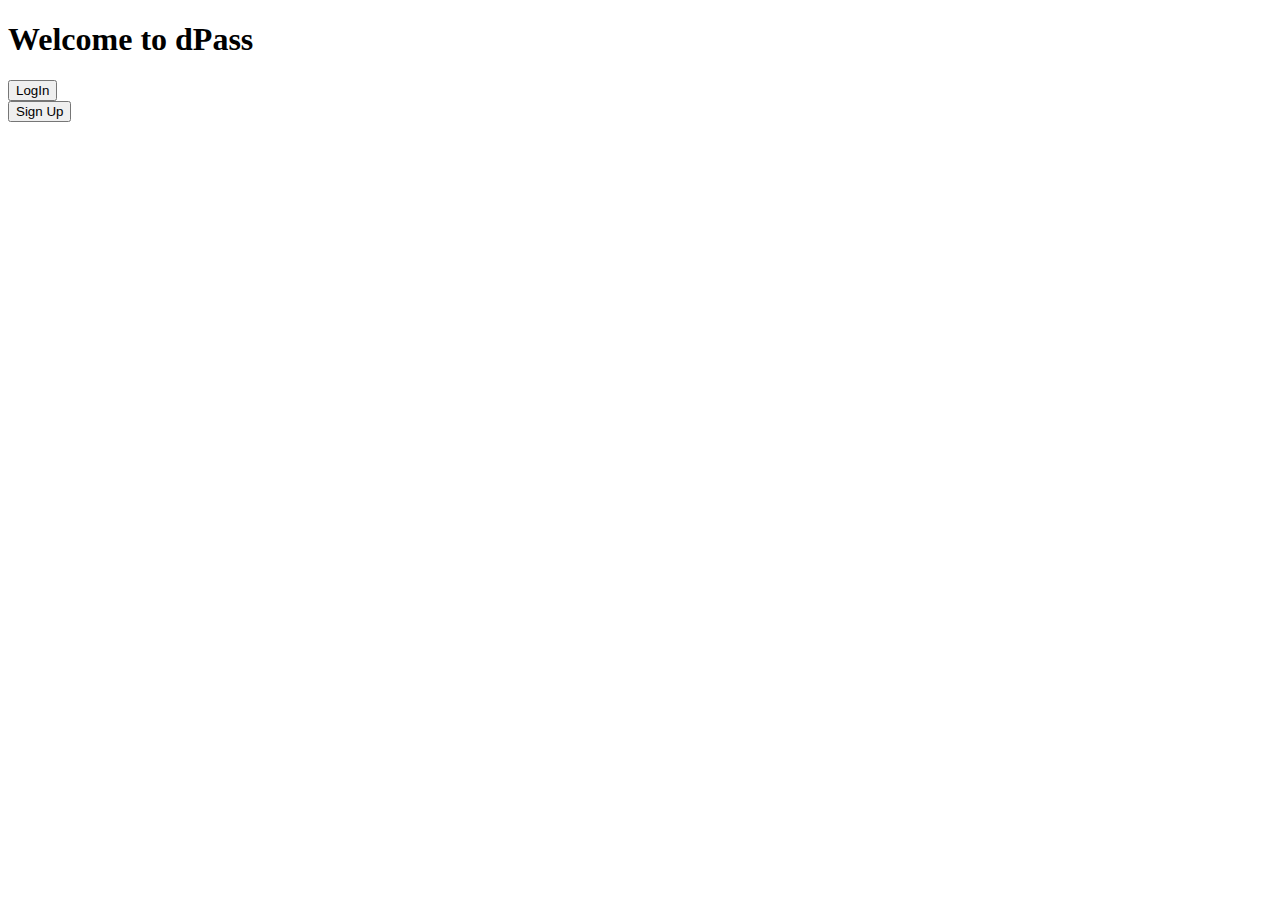
==== index.html @ 6011e39d "Added Login/SignUp pages, password hashing, handled input errors, added session variables to allow o" ====
<!DOCTYPE html>
<html lang="en" dir="ltr">
  <head>
    <meta charset="utf-8">
    <title>dPass</title>
  </head>
  <body>
    <h1>Welcome to dPass</h1>
    <div>
      <form action='./main/login.php'>
        <input type='submit' value='LogIn'/>
      </form>
    </div>

    <div>
      <form action='./main/signUp.php'>
        <input type='submit' value='Sign Up'/>
      </form>
    </div>
  </body>
</html>
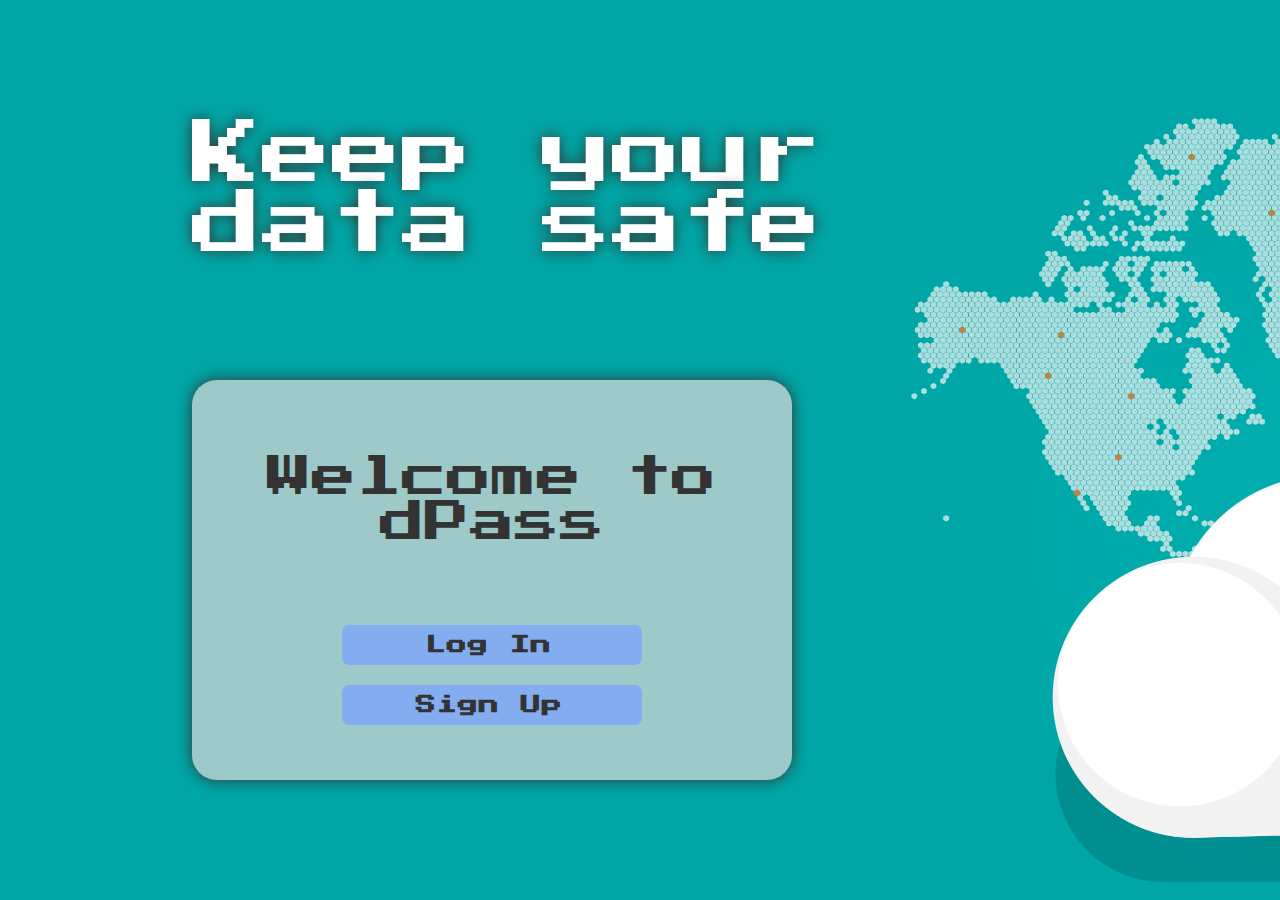
==== commit 0c1db8cc: "Changed UI, changed dashboard (implemented SQL JOIN clause)" ====
--- a/index.html
+++ b/index.html
@@ -2,20 +2,30 @@
 <html lang="en" dir="ltr">
   <head>
     <meta charset="utf-8">
+    <link rel="stylesheet" type="text/css" href="./css/styling.css">
+    <link rel="preconnect" href="https://fonts.googleapis.com">
+    <link rel="preconnect" href="https://fonts.gstatic.com" crossorigin>
+    <link href="https://fonts.googleapis.com/css2?family=Press+Start+2P&display=swap" rel="stylesheet">
     <title>dPass</title>
   </head>
-  <body>
-    <h1>Welcome to dPass</h1>
-    <div>
-      <form action='./main/login.php'>
-        <input type='submit' value='LogIn'/>
-      </form>
-    </div>
-
-    <div>
-      <form action='./main/signUp.php'>
-        <input type='submit' value='Sign Up'/>
-      </form>
+  <body class="bg-image">
+    <h1 class="title">Keep your data safe</h1>
+    <div class="container" style="width: 600px; height: 400px">
+      <div class="header">
+        <h1>Welcome to dPass</h1>
+      </div>
+      <div class="main">
+        <div>
+          <form action='./main/login.php'>
+            <button type='submit' value='LogIn'>Log In</button>
+          </form>
+        </div>
+        <div>
+          <form action='./main/signUp.php'>
+            <button type='submit' value='Sign Up'>Sign Up</button>
+          </form>
+        </div>
+      </div>
     </div>
   </body>
 </html>
--- a/css/styling.css
+++ b/css/styling.css
@@ -0,0 +1,154 @@
+html, body, div, span, applet, object, iframe,
+h1, h2, h3, h4, h5, h6, p, blockquote, pre,
+a, abbr, acronym, address, big, cite, code,
+del, dfn, em, img, ins, kbd, q, s, samp,
+small, strike, strong, sub, sup, tt, var,
+b, u, i, center,
+dl, dt, dd, ol, ul, li,
+fieldset, form, label, legend,
+table, caption, tbody, tfoot, thead, tr, th, td,
+article, aside, canvas, details, embed,
+figure, figcaption, footer, header, hgroup,
+menu, nav, output, ruby, section, summary,
+time, mark, audio, video {
+	margin: 0;
+	padding: 0;
+	border: 0;
+	font-size: 100%;
+	font: inherit;
+	vertical-align: baseline;
+}
+/* HTML5 display-role reset for older browsers */
+article, aside, details, figcaption, figure,
+footer, header, hgroup, menu, nav, section {
+	display: block;
+}
+body {
+	line-height: 1;
+}
+ol, ul {
+	list-style: none;
+}
+blockquote, q {
+	quotes: none;
+}
+blockquote:before, blockquote:after,
+q:before, q:after {
+	content: '';
+	content: none;
+}
+table {
+	border-collapse: collapse;
+	border-spacing: 0;
+}
+
+body{
+    background-repeat: no-repeat;
+    overflow: hidden;
+		font-family: 'Press Start 2P';
+}
+
+.bg-image {
+	background-image: url("./../images/bc4.jpg");
+	background-repeat: no-repeat;
+  overflow: hidden;
+}
+
+.title {
+	font-size: 70px;
+	margin: 120px 15%;
+	color: white;
+	text-shadow: 0 0 15px #333;
+}
+
+.container {
+    width: 380px;
+    margin: 6% 15%;
+    border-radius: 25px;
+    background-color: rgba(224, 216, 216, 0.7);
+    box-shadow: 0 0 15px #333;
+}
+
+.header {
+    text-align: center;
+    padding-top: 75px;
+}
+
+.header h1 {
+    color: #333;
+    font-size: 45px;
+    margin-bottom: 80px;
+}
+
+.main {
+    text-align: center;
+}
+
+.main input{
+    width: 300px;
+    height: 40px;
+    border: none;
+    border-radius: 7px;
+    outline: none;
+    padding-left: 10px;
+    box-sizing: border-box;
+    font-size: 15px;
+    color: #333;
+    margin-bottom: 25px;
+}
+
+.main button {
+		color: #333;
+		width: 300px;
+		height: 40px;
+		border: none;
+		border-radius: 7px;
+		outline: none;
+		padding-left: 10px;
+		box-sizing: border-box;
+		font-size: 20px;
+    padding-left: 0;
+    background-color: #83acf1;
+    letter-spacing: 1px;
+    font-weight: bold;
+		font-family: 'Press Start 2P';
+    margin-bottom: 20px;
+}
+
+.signUp {
+	padding-bottom: 20px;
+}
+
+.link {
+	text-decoration: none;
+	color: #333;
+}
+
+.link:hover {
+	text-decoration: underline;
+	color: #83acf1;
+}
+
+.main button:hover {
+    box-shadow: 2px 2px 5px #555;
+    background-color: #7799d4;
+}
+
+.main input:hover {
+    box-shadow: 2px 2px 5px #555;
+    background-color: #ddd;
+}
+
+input::placeholder {
+	font-family: 'Press Start 2P';  
+}
+
+.main span {
+    position: relative;
+}
+
+.errorMessage {
+	margin-bottom: 20px;
+	color: red;
+	text-align: center;
+}
